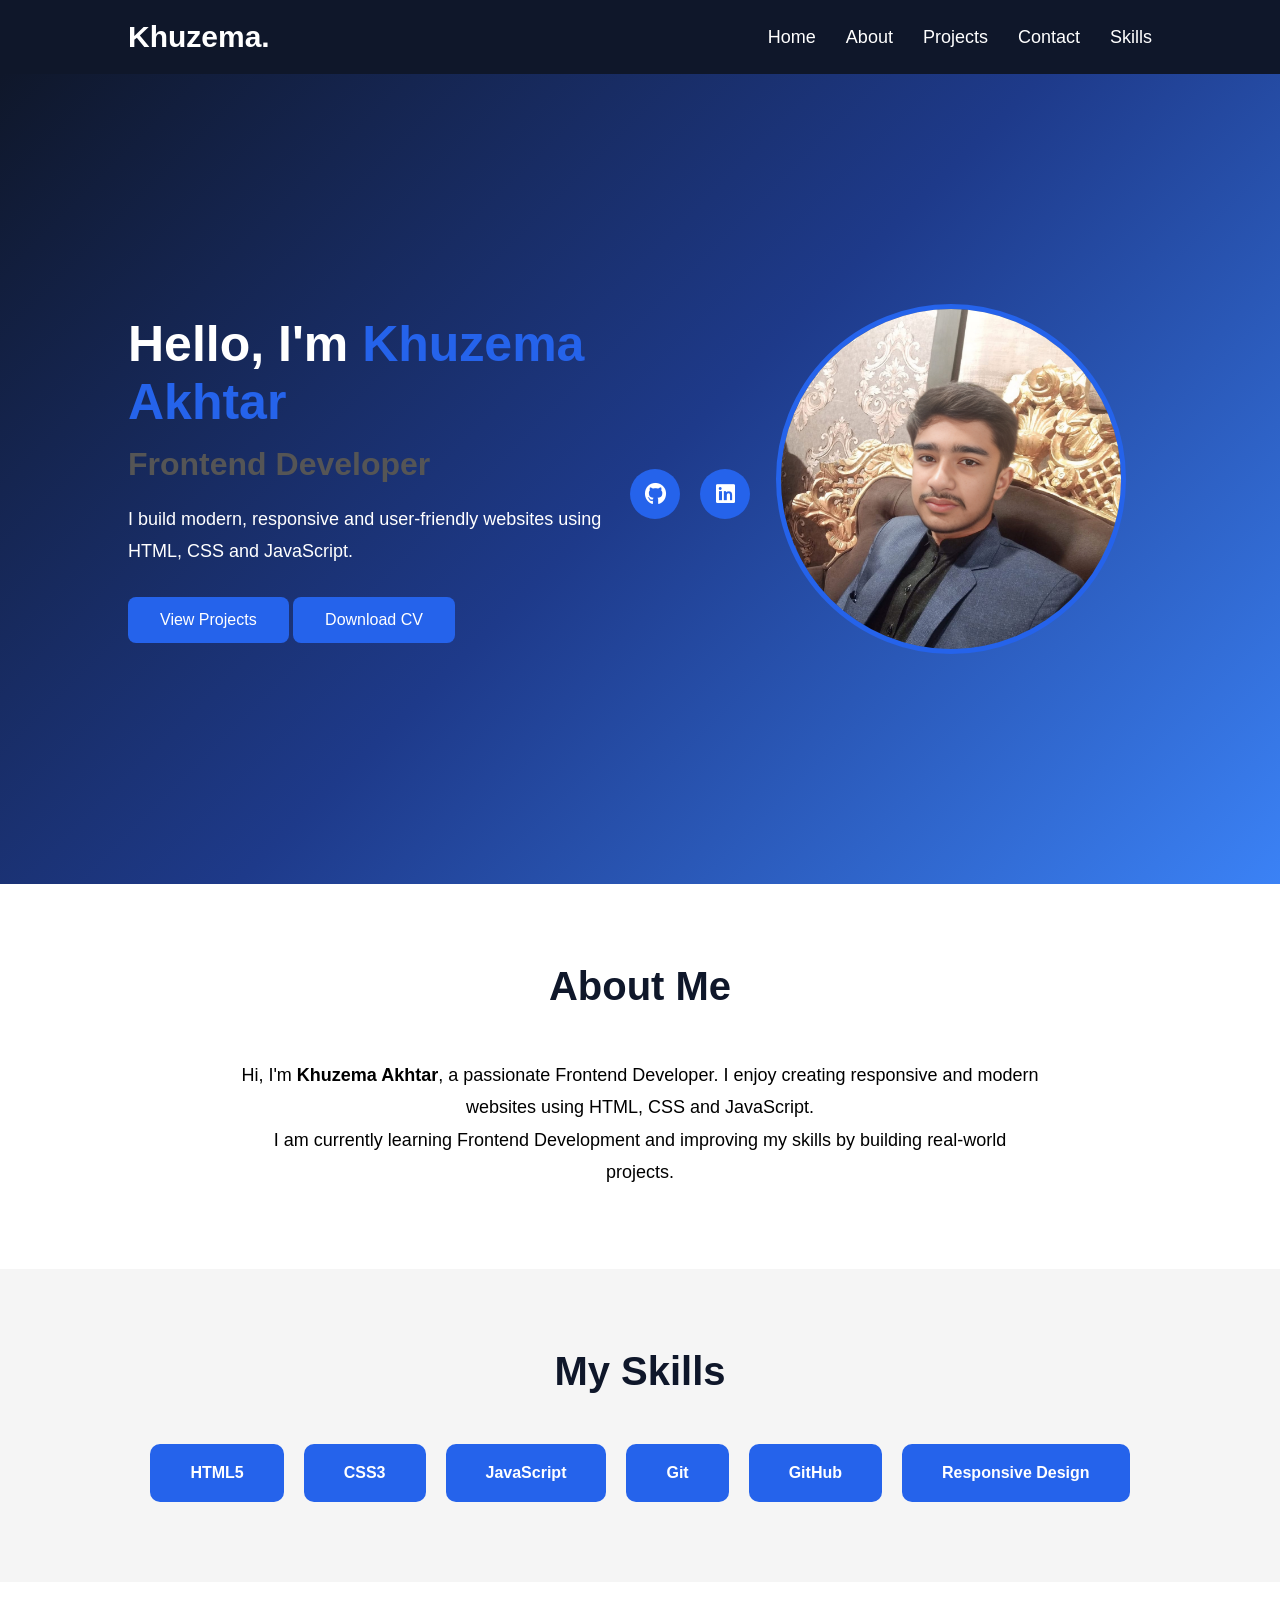
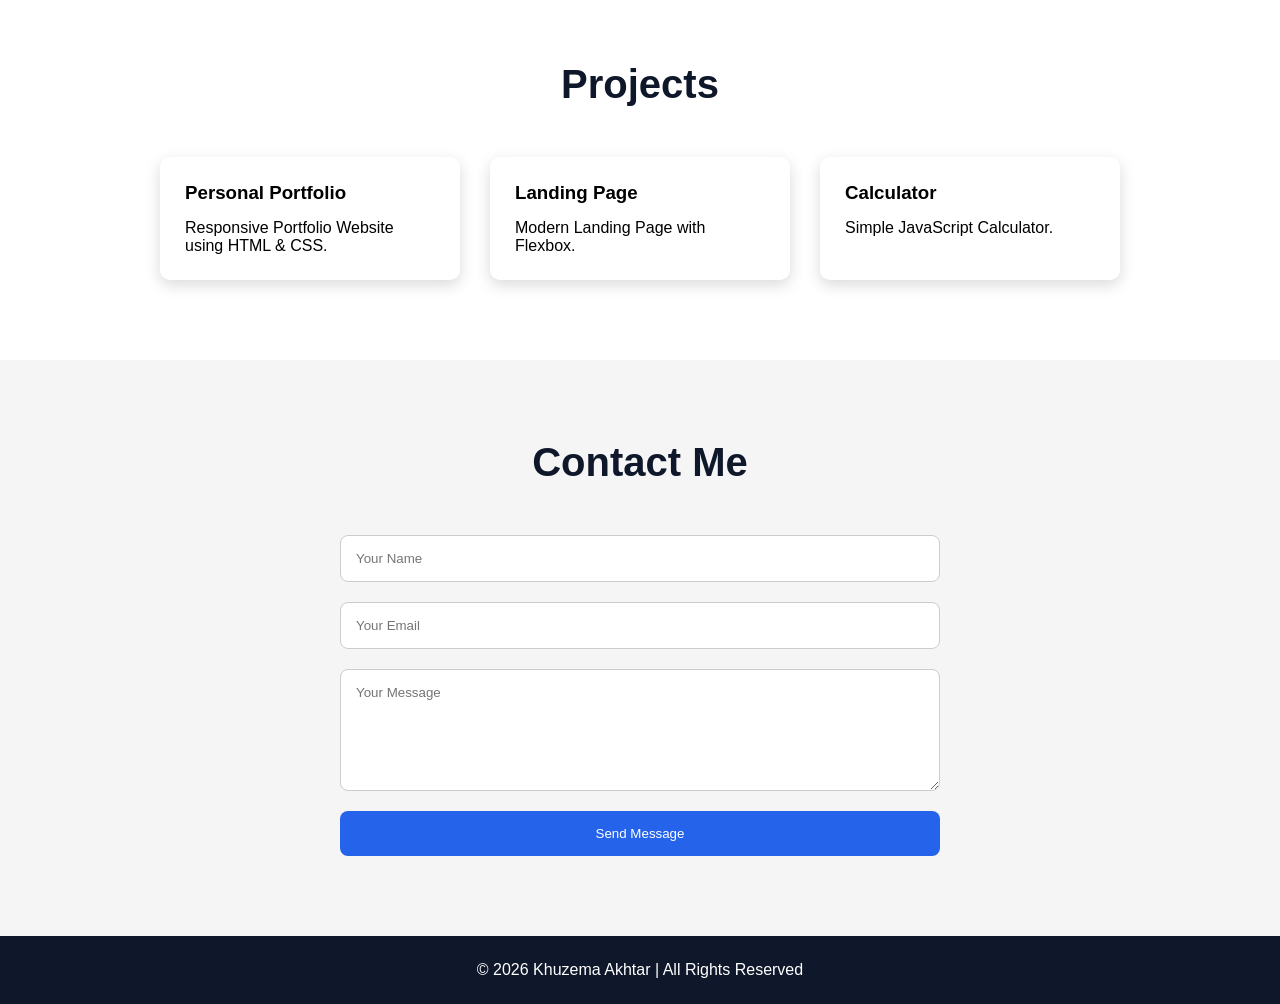
==== index.html @ 4c3a7c43 "Initial Portfolio" ====
<!DOCTYPE html>
<html lang="en">
<head>
    <meta charset="UTF-8">
    <meta name="viewport" content="width=device-width, initial-scale=1.0">
    <title>My Portfolio</title>
    <link rel="stylesheet" href="https://cdnjs.cloudflare.com/ajax/libs/font-awesome/6.7.2/css/all.min.css">
    <link rel="stylesheet" href="style.css">
    </head>
<body>

    <!-- Navbar -->
    <header>
        <nav class="navbar">
            <h2 class="logo">Khuzema.</h2>

            <ul class="nav-links">
                <li><a href="#hero">Home</a></li>
                <li><a href="#about">About</a></li>
                <li><a href="#projects">Projects</a></li>
                <li><a href="#contact">Contact</a></li>
                <li><a href="#skills">Skills</a></li>
            </ul>
        </nav>
    </header>

    <!-- Hero Section -->
    <section class="hero" id="hero">

        <div class="hero-text">
            <h1>Hello, I'm <span>Khuzema Akhtar</span></h1>

            <h2>Frontend Developer</h2>

            <p>
                I build modern, responsive and user-friendly websites
                using HTML, CSS and JavaScript.
            </p>

            <a href="#" class="btn">View Projects</a>
            <a href="#" class="btn">Download CV</a>
        </div>
        <!-- Social Icons -->
    <div class="social-icons">

        <a href="https://github.com/khuzema24602" target="_blank">
            <i class="fa-brands fa-github"></i>
        </a>

        <a href="https://www.linkedin.com/in/Khuzema-Akhtar/" target="_blank">
            <i class="fa-brands fa-linkedin"></i>
        </a>

    </div>
        
        <div class="hero-image">
            <img src="./k3-image.jpeg" alt="Profile">
        </div>
        

    </section>
     <section class="about" id="about">

    <h2 class="section-title">About Me</h2>

    <div class="about-content">

        <div class="about-text">

            <p>
                Hi, I'm <strong>Khuzema Akhtar</strong>, a passionate Frontend
                Developer. I enjoy creating responsive and modern websites using
                HTML, CSS and JavaScript.
            </p>

            <p>
                I am currently learning Frontend Development and improving my
                skills by building real-world projects.
            </p>

        </div>

    </div>

</section>
<section class="skills" id="skills">

    <h2 class="section-title">My Skills</h2>

    <div class="skills-box">

        <div class="skill-card">HTML5</div>
        <div class="skill-card">CSS3</div>
        <div class="skill-card">JavaScript</div>
        <div class="skill-card">Git</div>
        <div class="skill-card">GitHub</div>
        <div class="skill-card">Responsive Design</div>

    </div>

</section>
<section class="projects" id="projects">

    <h2 class="section-title">Projects</h2>

    <div class="project-container">

        <div class="project-card">
            <h3>Personal Portfolio</h3>
            <p>Responsive Portfolio Website using HTML & CSS.</p>
        </div>

        <div class="project-card">
            <h3>Landing Page</h3>
            <p>Modern Landing Page with Flexbox.</p>
        </div>

        <div class="project-card">
            <h3>Calculator</h3>
            <p>Simple JavaScript Calculator.</p>
        </div>

    </div>

</section>
<section class="contact" id="contact">

    <h2 class="section-title">Contact Me</h2>

    <form class="contact-form">

        <input type="text" placeholder="Your Name">

        <input type="email" placeholder="Your Email">

        <textarea rows="6" placeholder="Your Message"></textarea>

        <button type="submit">Send Message</button>

    </form>

</section>
<footer class="footer">

    <p>© 2026 Khuzema Akhtar | All Rights Reserved</p>

</footer>
</body>
</html>
---- style.css ----
*{
    margin:0;
    padding:0;
    box-sizing:border-box;
    font-family:Arial, Helvetica, sans-serif;
}

body{
    background:#f5f5f5;
}

/* Navbar */
header{
    position: sticky;
    top: 0;
    z-index: 1000;
}
.navbar{
    display:flex;
    justify-content:space-between;
    align-items:center;
    padding:20px 10%;
    background:#0f172a;
}

.logo{
    color:white;
    font-size:30px;
}

.nav-links{
    display:flex;
    list-style:none;
    gap:30px;
}

.nav-links a{
    text-decoration:none;
    color:white;
    font-size:18px;
    transition:.3s;
}

.nav-links a:hover{
    color:#38bdf8;
}

/* Hero */

.hero{
    display:flex;
    justify-content:space-between;
    align-items:center;
    padding:80px 10%;
    min-height:90vh;

    
    background: linear-gradient(135deg, #0f172a, #1e3a8a, #3b82f6);

}

.hero-text{
    width:50%;
}

.hero-text h1{
    color: white;
    font-size:50px;
    margin-bottom:15px;
}

.hero-text span{
    color:#2563eb;
}

.hero-text h2{
    font-size:32px;
    color:#555;
    margin-bottom:20px;
}

.hero-text p{
    color: white;
    font-size:18px;
    line-height:1.8;
    margin-bottom:30px;
}

.btn{
    display:inline-block;
    padding:14px 32px;
    background:#2563eb;
    color:white;
    text-decoration:none;
    border-radius:8px;
    transition:.3s;
}

.btn:hover{
    background:#1d4ed8;
}

.hero-image{
    width:40%;
    display:flex;
    justify-content:center;
}

.hero-image img{
    width:350px;
    height:350px;
    object-fit:cover;
    border-radius:50%;
    border:5px solid #2563eb;
    transition:0.4s ease;
}
.hero-image img:hover{
    transform:scale(1.08) rotate(3deg);
    box-shadow:0 15px 35px rgba(37,99,235,0.6);
}
.social-icons{
    margin-top:30px;
    display:flex;
    gap:20px;
}

.social-icons a{
    width:50px;
    height:50px;
    background:#2563eb;
    color:white;
    display:flex;
    justify-content:center;
    align-items:center;
    border-radius:50%;
    text-decoration:none;
    font-size:22px;
    transition:0.3s;
}

.social-icons a:hover{
    background:#0f172a;
    transform:translateY(-5px);
}
/* Section Title */

.section-title{
    text-align:center;
    font-size:40px;
    margin-bottom:50px;
    color:#0f172a;
}

/* About */

.about{
    padding:80px 10%;
    background:#fff;
}

.about-text{
    max-width:800px;
    margin:auto;
    text-align:center;
    line-height:1.8;
    font-size:18px;
}

/* Skills */

.skills{
    padding:80px 10%;
    background:#f5f5f5;
}

.skills-box{
    display:flex;
    justify-content:center;
    gap:20px;
    flex-wrap:wrap;
}

.skill-card{
    background:#2563eb;
    color:white;
    padding:20px 40px;
    border-radius:10px;
    font-weight:bold;
    transition:.3s;
}

.skill-card:hover{
    transform:translateY(-10px);
}

/* Projects */

.projects{
    padding:80px 10%;
    background:white;
}

.project-container{
    display:flex;
    gap:30px;
    flex-wrap:wrap;
    justify-content:center;
}

.project-card{
    width:300px;
    padding:25px;
    border-radius:10px;
    box-shadow:0 5px 15px rgba(0,0,0,.15);
    transition:.3s;
}

.project-card:hover{
    transform:translateY(-10px);
}

.project-card h3{
    margin-bottom:15px;
}

/* Contact */

.contact{
    padding:80px 10%;
    background:#f5f5f5;
}

.contact-form{
    max-width:600px;
    margin:auto;
    display:flex;
    flex-direction:column;
    gap:20px;
}

.contact-form input,
.contact-form textarea{
    padding:15px;
    border:1px solid #ccc;
    border-radius:8px;
}

.contact-form button{
    padding:15px;
    border:none;
    background:#2563eb;
    color:white;
    border-radius:8px;
    cursor:pointer;
}

.contact-form button:hover{
    background:#1d4ed8;
}

/* Footer */

.footer{
    background:#0f172a;
    color:white;
    text-align:center;
    padding:25px;
}

/* Responsive */

@media(max-width:768px){

    .navbar{
        flex-direction:column;
        gap:20px;
    }

    .nav-links{
        flex-direction:column;
        text-align:center;
        gap:15px;
    }

    .hero{
        flex-direction:column-reverse;
        text-align:center;
        padding:50px 20px;
    }

    .hero-text,
    .hero-image{
        width:100%;
    }

    .hero-image img{
        width:250px;
        margin-bottom:30px;
    }

    .hero-text h1{
        font-size:38px;
    }

    .hero-text h2{
        font-size:26px;
    }
}
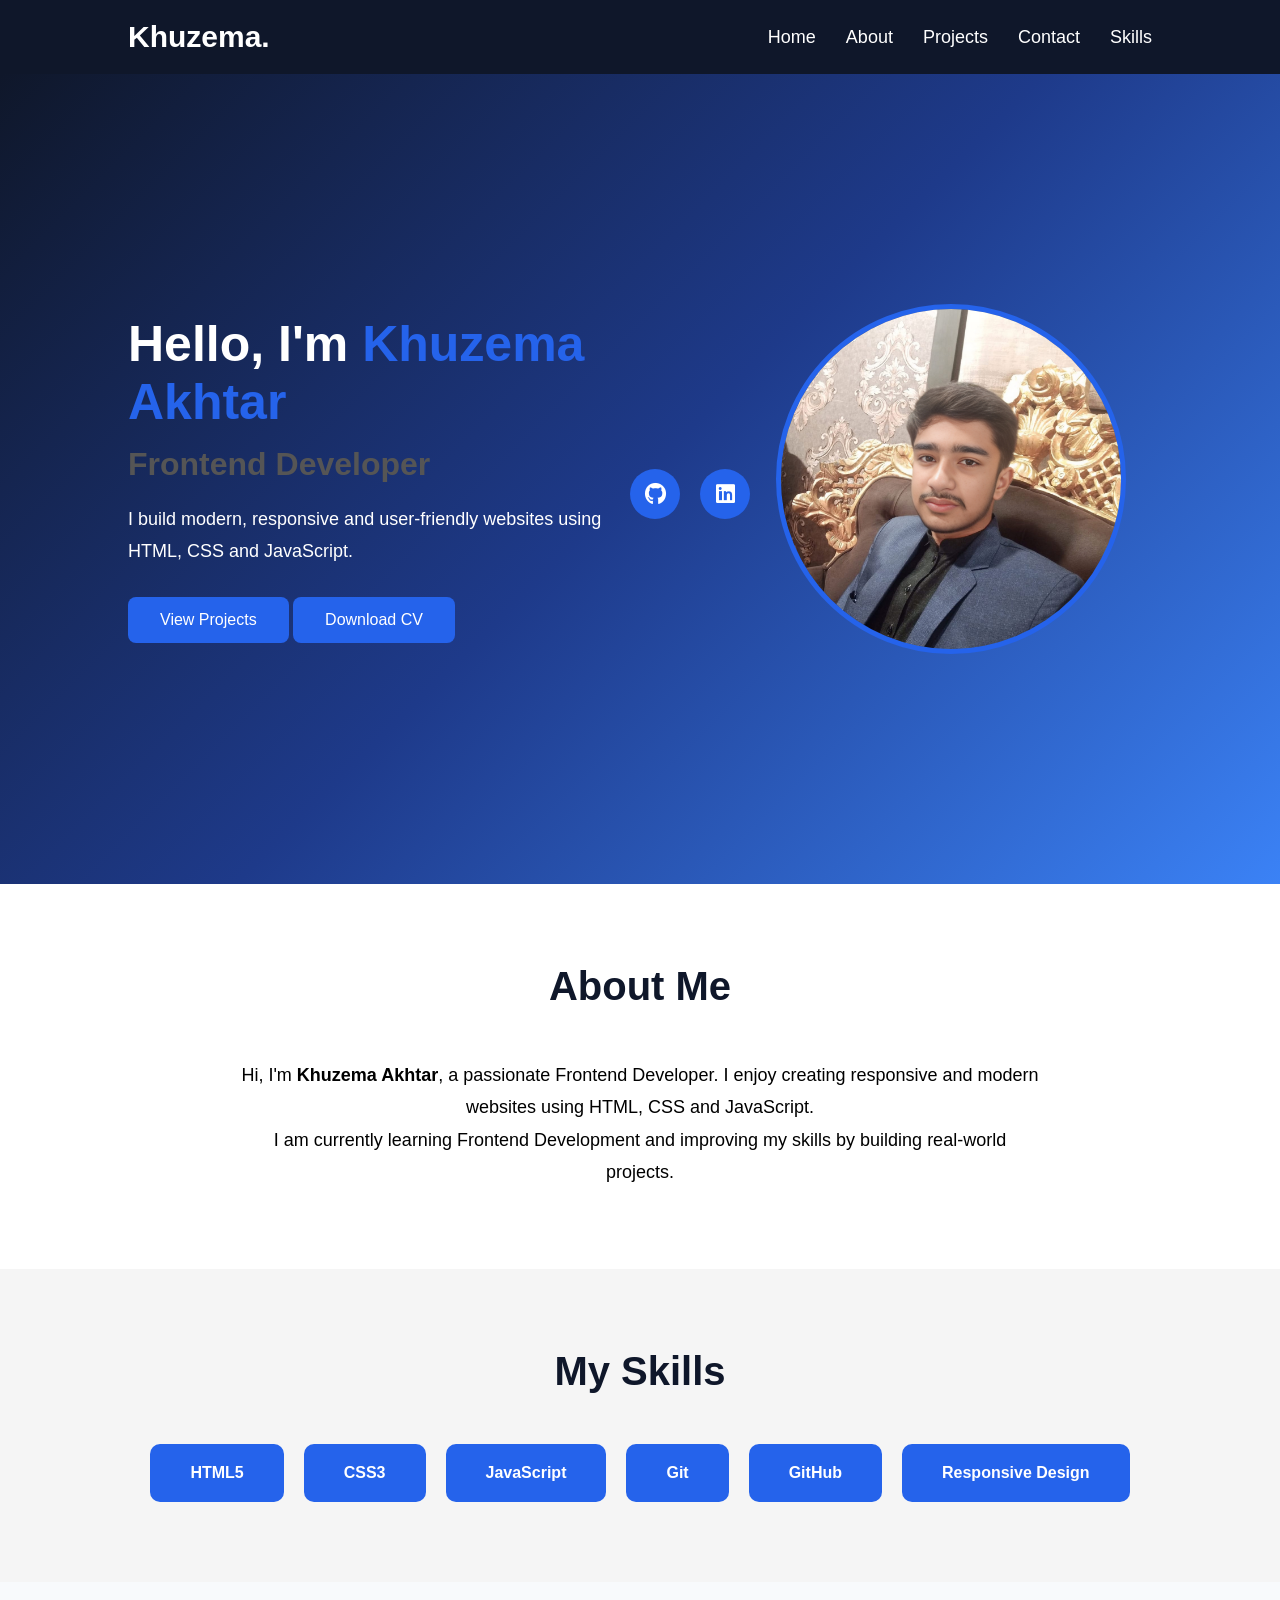
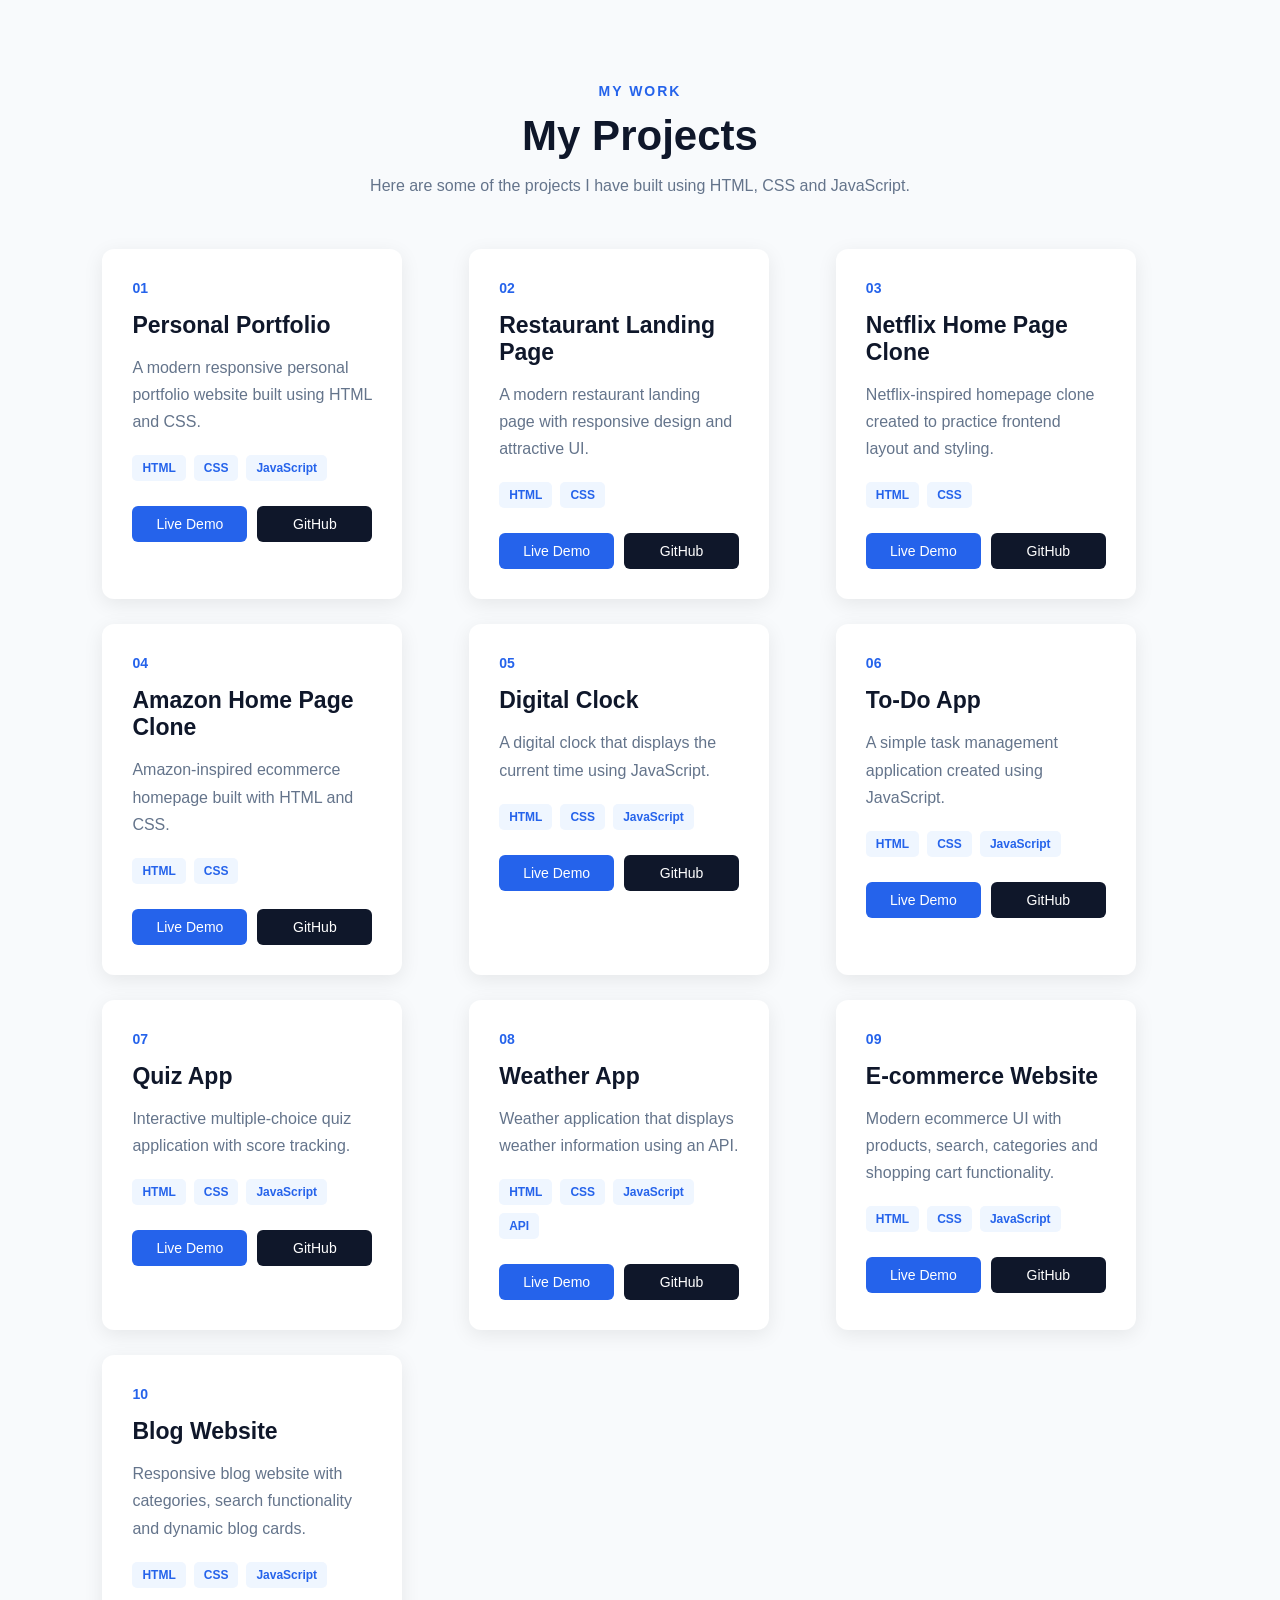
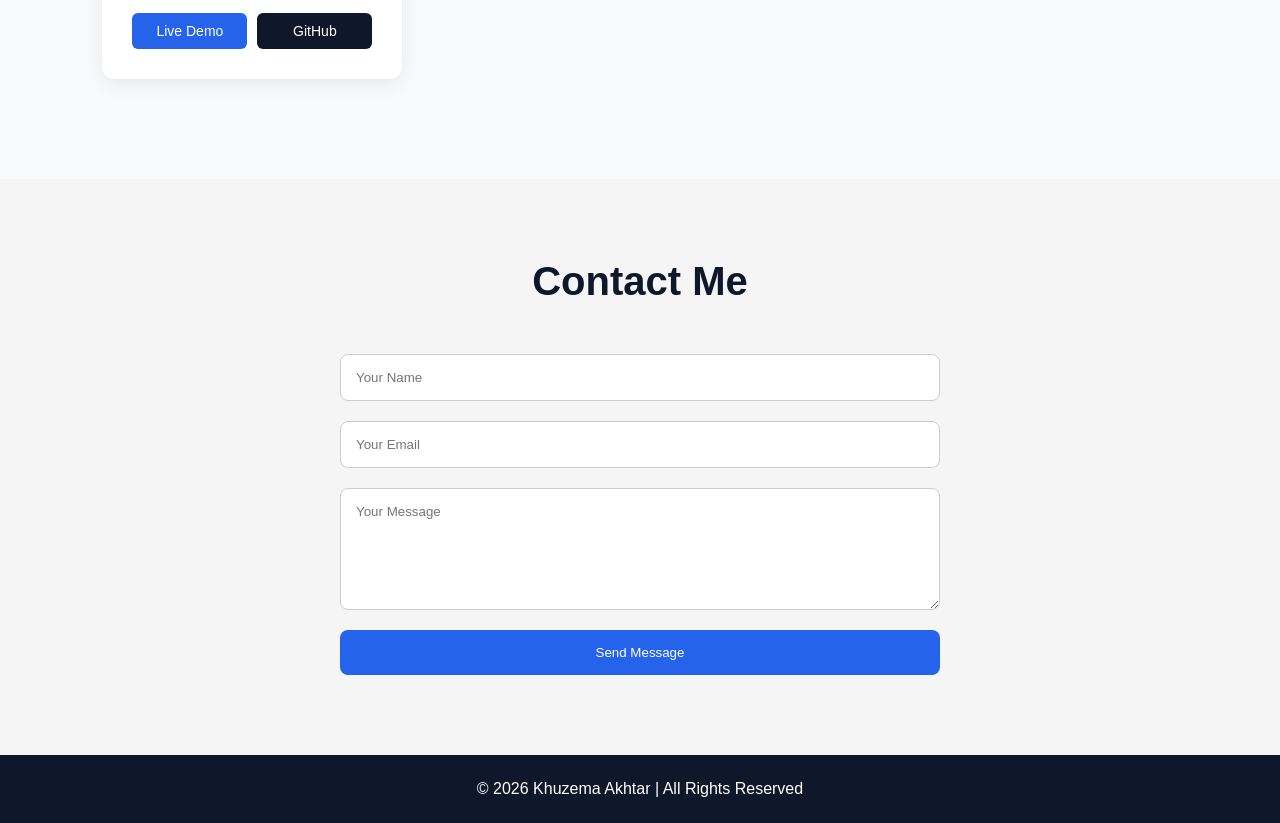
==== commit eaa896ce: "portfolio files commited" ====
--- a/index.html
+++ b/index.html
@@ -37,8 +37,8 @@
                 using HTML, CSS and JavaScript.
             </p>
 
-            <a href="#" class="btn">View Projects</a>
-            <a href="#" class="btn">Download CV</a>
+            <a href="#projects" class="btn">View Projects</a>
+            <a href="Khuzema-cv.docx" class="btn">Download CV</a>
         </div>
         <!-- Social Icons -->
     <div class="social-icons">
@@ -99,25 +99,376 @@
     </div>
 
 </section>
+<!-- Projects Section -->
+
 <section class="projects" id="projects">
 
-    <h2 class="section-title">Projects</h2>
-
-    <div class="project-container">
-
-        <div class="project-card">
-            <h3>Personal Portfolio</h3>
-            <p>Responsive Portfolio Website using HTML & CSS.</p>
-        </div>
-
-        <div class="project-card">
-            <h3>Landing Page</h3>
-            <p>Modern Landing Page with Flexbox.</p>
-        </div>
-
-        <div class="project-card">
-            <h3>Calculator</h3>
-            <p>Simple JavaScript Calculator.</p>
+    <div class="section-heading">
+        <span>MY WORK</span>
+        <h2>My Projects</h2>
+        <p>
+            Here are some of the projects I have built
+            using HTML, CSS and JavaScript.
+        </p>
+    </div>
+
+    <div class="projects-container">
+
+        <!-- Project 1 -->
+
+        <div class="project-card">
+
+            <div class="project-content">
+
+                <span class="project-number">01</span>
+
+                <h3>Personal Portfolio</h3>
+
+                <p>
+                    A modern responsive personal portfolio
+                    website built using HTML and CSS.
+                </p>
+
+                <div class="tech">
+                    <span>HTML</span>
+                    <span>CSS</span>
+                    <span>JavaScript</span>
+                </div>
+
+                <div class="project-buttons">
+                    <a href="https://khuzema24602.github.io/portfolio/" target="_blank">
+                        Live Demo
+                    </a>
+
+                    <a href="https://github.com/khuzema24602" target="_blank">
+                        GitHub
+                    </a>
+                </div>
+
+            </div>
+
+        </div>
+
+
+        <!-- Project 2 -->
+
+        <div class="project-card">
+
+            <div class="project-content">
+
+                <span class="project-number">02</span>
+
+                <h3>Restaurant Landing Page</h3>
+
+                <p>
+                    A modern restaurant landing page with
+                    responsive design and attractive UI.
+                </p>
+
+                <div class="tech">
+                    <span>HTML</span>
+                    <span>CSS</span>
+                </div>
+
+                <div class="project-buttons">
+                    <a href="https://khuzema24602.github.io/Restaurant-landing-page/" target="_blank">
+                        Live Demo
+                    </a>
+
+                    <a href="https://github.com/khuzema24602" target="_blank">
+                        GitHub
+                    </a>
+                </div>
+
+            </div>
+
+        </div>
+
+
+        <!-- Project 3 -->
+
+        <div class="project-card">
+
+            <div class="project-content">
+
+                <span class="project-number">03</span>
+
+                <h3>Netflix Home Page Clone</h3>
+
+                <p>
+                    Netflix-inspired homepage clone created
+                    to practice frontend layout and styling.
+                </p>
+
+                <div class="tech">
+                    <span>HTML</span>
+                    <span>CSS</span>
+                </div>
+
+                <div class="project-buttons">
+                    <a href="https://khuzema24602.github.io/netflix-homepage-clone/" target="_blank">
+                        Live Demo
+                    </a>
+
+                    <a href="https://github.com/khuzema24602" target="_blank">
+                        GitHub
+                    </a>
+                </div>
+
+            </div>
+
+        </div>
+
+
+        <!-- Project 4 -->
+
+        <div class="project-card">
+
+            <div class="project-content">
+
+                <span class="project-number">04</span>
+
+                <h3>Amazon Home Page Clone</h3>
+
+                <p>
+                    Amazon-inspired ecommerce homepage built
+                    with HTML and CSS.
+                </p>
+
+                <div class="tech">
+                    <span>HTML</span>
+                    <span>CSS</span>
+                </div>
+
+                <div class="project-buttons">
+                    <a href="https://khuzema24602.github.io/amazon-homepage-clone/" target="_blank">
+                        Live Demo
+                    </a>
+
+                    <a href="https://github.com/khuzema24602" target="_blank">
+                        GitHub
+                    </a>
+                </div>
+
+            </div>
+
+        </div>
+
+
+        <!-- Project 5 -->
+
+        <div class="project-card">
+
+            <div class="project-content">
+
+                <span class="project-number">05</span>
+
+                <h3>Digital Clock</h3>
+
+                <p>
+                    A digital clock that displays the current
+                    time using JavaScript.
+                </p>
+
+                <div class="tech">
+                    <span>HTML</span>
+                    <span>CSS</span>
+                    <span>JavaScript</span>
+                </div>
+
+                <div class="project-buttons">
+                    <a href="https://github.com/khuzema24602/digital-clock-javascript.git" target="_blank">
+                        Live Demo
+                    </a>
+
+                    <a href="https://github.com/khuzema24602" target="_blank">
+                        GitHub
+                    </a>
+                </div>
+
+            </div>
+
+        </div>
+
+
+        <!-- Project 6 -->
+
+        <div class="project-card">
+
+            <div class="project-content">
+
+                <span class="project-number">06</span>
+
+                <h3>To-Do App</h3>
+
+                <p>
+                    A simple task management application
+                    created using JavaScript.
+                </p>
+
+                <div class="tech">
+                    <span>HTML</span>
+                    <span>CSS</span>
+                    <span>JavaScript</span>
+                </div>
+
+                <div class="project-buttons">
+                    <a href="https://github.com/khuzema24602/todo-list-app.git" target="_blank">
+                        Live Demo
+                    </a>
+
+                    <a href="https://github.com/khuzema24602" target="_blank">
+                        GitHub
+                    </a>
+                </div>
+
+            </div>
+
+        </div>
+
+
+        <!-- Project 7 -->
+
+        <div class="project-card">
+
+            <div class="project-content">
+
+                <span class="project-number">07</span>
+
+                <h3>Quiz App</h3>
+
+                <p>
+                    Interactive multiple-choice quiz application
+                    with score tracking.
+                </p>
+
+                <div class="tech">
+                    <span>HTML</span>
+                    <span>CSS</span>
+                    <span>JavaScript</span>
+                </div>
+
+                <div class="project-buttons">
+                    <a href=" https://khuzema24602.github.io/Quiz-app/" target="_blank">
+                        Live Demo
+                    </a>
+
+                    <a href="https://github.com/khuzema24602" target="_blank">
+                        GitHub
+                    </a>
+                </div>
+
+            </div>
+
+        </div>
+
+
+        <!-- Project 8 -->
+
+        <div class="project-card">
+
+            <div class="project-content">
+
+                <span class="project-number">08</span>
+
+                <h3>Weather App</h3>
+
+                <p>
+                    Weather application that displays weather
+                    information using an API.
+                </p>
+
+                <div class="tech">
+                    <span>HTML</span>
+                    <span>CSS</span>
+                    <span>JavaScript</span>
+                    <span>API</span>
+                </div>
+
+                <div class="project-buttons">
+                    <a href="https://khuzema24602.github.io/weather-app/" target="_blank">
+                        Live Demo
+                    </a>
+
+                    <a href="https://github.com/khuzema24602" target="_blank">
+                        GitHub
+                    </a>
+                </div>
+
+            </div>
+
+        </div>
+
+
+        <!-- Project 9 -->
+
+        <div class="project-card">
+
+            <div class="project-content">
+
+                <span class="project-number">09</span>
+
+                <h3>E-commerce Website</h3>
+
+                <p>
+                    Modern ecommerce UI with products, search,
+                    categories and shopping cart functionality.
+                </p>
+
+                <div class="tech">
+                    <span>HTML</span>
+                    <span>CSS</span>
+                    <span>JavaScript</span>
+                </div>
+
+                <div class="project-buttons">
+                    <a href="https://khuzema24602.github.io/ecommerence-website/" target="_blank">
+                        Live Demo
+                    </a>
+
+                    <a href="https://github.com/khuzema24602" target="_blank">
+                        GitHub
+                    </a>
+                </div>
+
+            </div>
+
+        </div>
+
+
+        <!-- Project 10 -->
+
+        <div class="project-card">
+
+            <div class="project-content">
+
+                <span class="project-number">10</span>
+
+                <h3>Blog Website</h3>
+
+                <p>
+                    Responsive blog website with categories,
+                    search functionality and dynamic blog cards.
+                </p>
+
+                <div class="tech">
+                    <span>HTML</span>
+                    <span>CSS</span>
+                    <span>JavaScript</span>
+                </div>
+
+                <div class="project-buttons">
+                    <a href="https://khuzema24602.github.io/blog-website/" target="_blank">
+                        Live Demo
+                    </a>
+
+                    <a href="https://github.com/khuzema24602" target="_blank">
+                        GitHub
+                    </a>
+                </div>
+
+            </div>
+
         </div>
 
     </div>
--- a/style.css
+++ b/style.css
@@ -267,6 +267,140 @@
     text-align:center;
     padding:25px;
 }
+/* Projects Section */
+
+.projects {
+    padding: 100px 8%;
+    background: #f8fafc;
+}
+
+.section-heading {
+    text-align: center;
+    max-width: 700px;
+    margin: 0 auto 50px;
+}
+
+.section-heading span {
+    color: #2563eb;
+    font-size: 14px;
+    font-weight: bold;
+    letter-spacing: 2px;
+}
+
+.section-heading h2 {
+    font-size: 42px;
+    color: #0f172a;
+    margin: 12px 0;
+}
+
+.section-heading p {
+    color: #64748b;
+    line-height: 1.7;
+}
+
+.projects-container {
+    display: grid;
+    grid-template-columns: repeat(3, 1fr);
+    gap: 25px;
+}
+
+.project-card {
+    background: white;
+    border-radius: 12px;
+    padding: 30px;
+    box-shadow: 0 5px 20px rgba(0, 0, 0, 0.08);
+    transition: 0.3s;
+}
+
+.project-card:hover {
+    transform: translateY(-8px);
+    box-shadow: 0 15px 30px rgba(0, 0, 0, 0.12);
+}
+
+.project-number {
+    color: #2563eb;
+    font-size: 14px;
+    font-weight: bold;
+}
+
+.project-card h3 {
+    font-size: 23px;
+    margin: 15px 0;
+    color: #0f172a;
+}
+
+.project-card p {
+    color: #64748b;
+    line-height: 1.7;
+    margin-bottom: 20px;
+}
+
+.tech {
+    display: flex;
+    flex-wrap: wrap;
+    gap: 8px;
+    margin-bottom: 25px;
+}
+
+.tech span {
+    background: #eff6ff;
+    color: #2563eb;
+    padding: 6px 10px;
+    border-radius: 5px;
+    font-size: 12px;
+    font-weight: bold;
+}
+
+.project-buttons {
+    display: flex;
+    gap: 10px;
+}
+
+.project-buttons a {
+    flex: 1;
+    text-align: center;
+    padding: 10px;
+    border-radius: 6px;
+    text-decoration: none;
+    background: #2563eb;
+    color: white;
+    font-size: 14px;
+}
+
+.project-buttons a:last-child {
+    background: #0f172a;
+}
+
+.project-buttons a:hover {
+    opacity: 0.85;
+}
+
+
+/* Projects Responsive */
+
+@media (max-width: 1000px) {
+
+    .projects-container {
+        grid-template-columns: repeat(2, 1fr);
+    }
+
+}
+
+@media (max-width: 650px) {
+
+    .projects {
+        padding: 70px 5%;
+    }
+
+    .projects-container {
+        grid-template-columns: 1fr;
+    }
+
+    .section-heading h2 {
+        font-size: 34px;
+    }
+
+}
 
 /* Responsive */
 
@@ -306,4 +440,4 @@
     .hero-text h2{
         font-size:26px;
     }
-}+}
